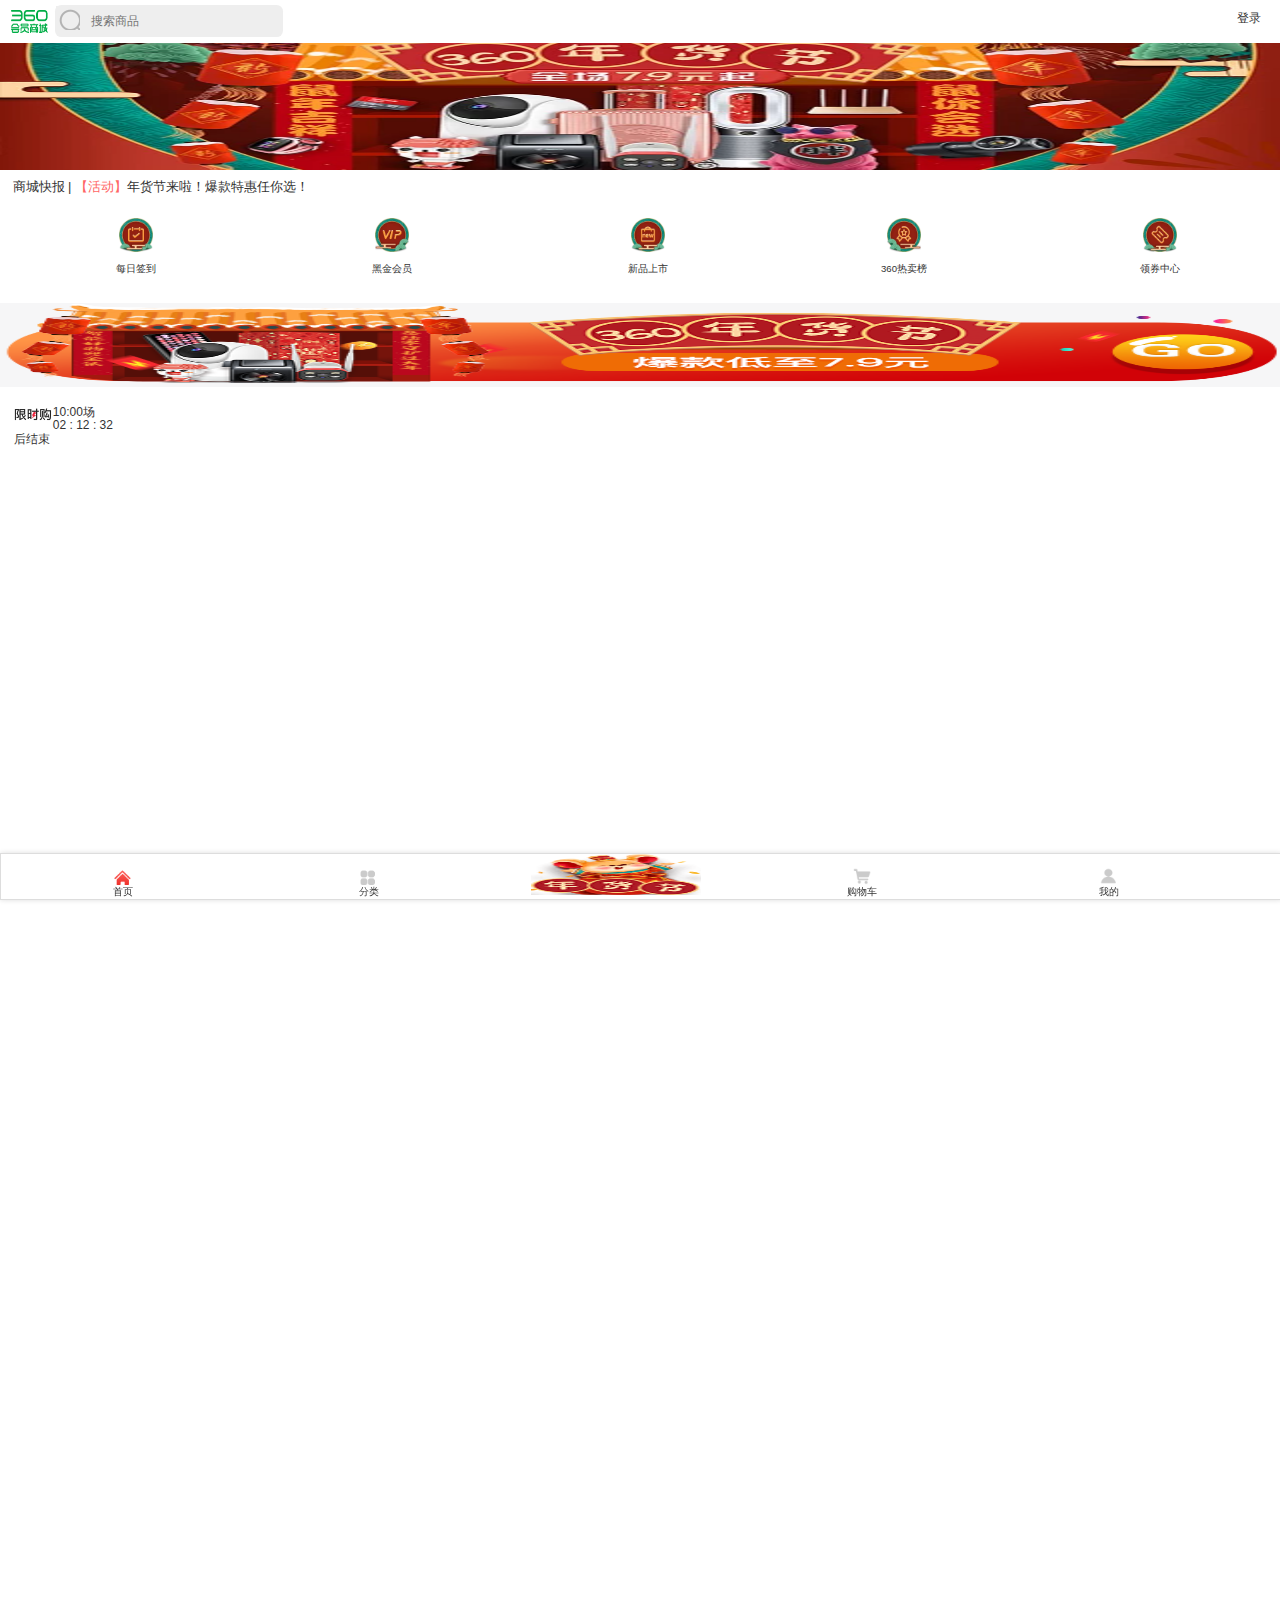
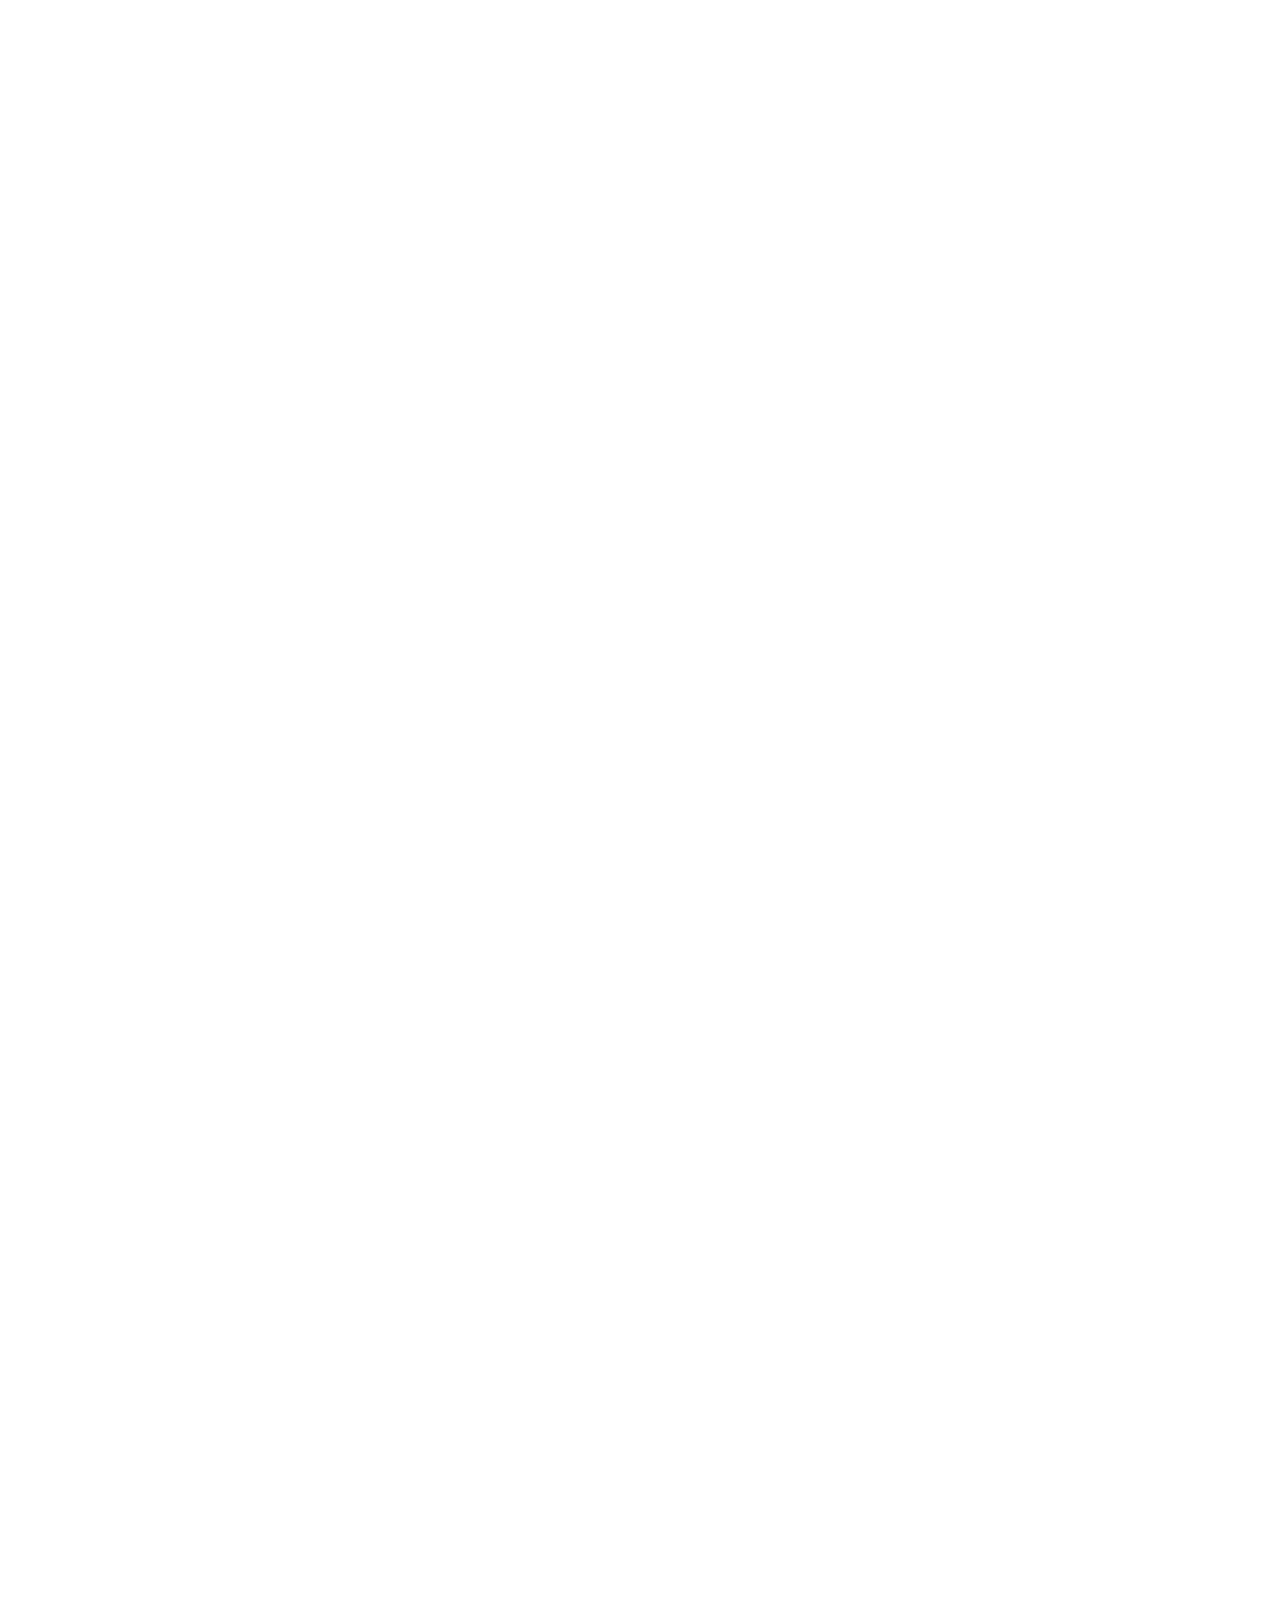
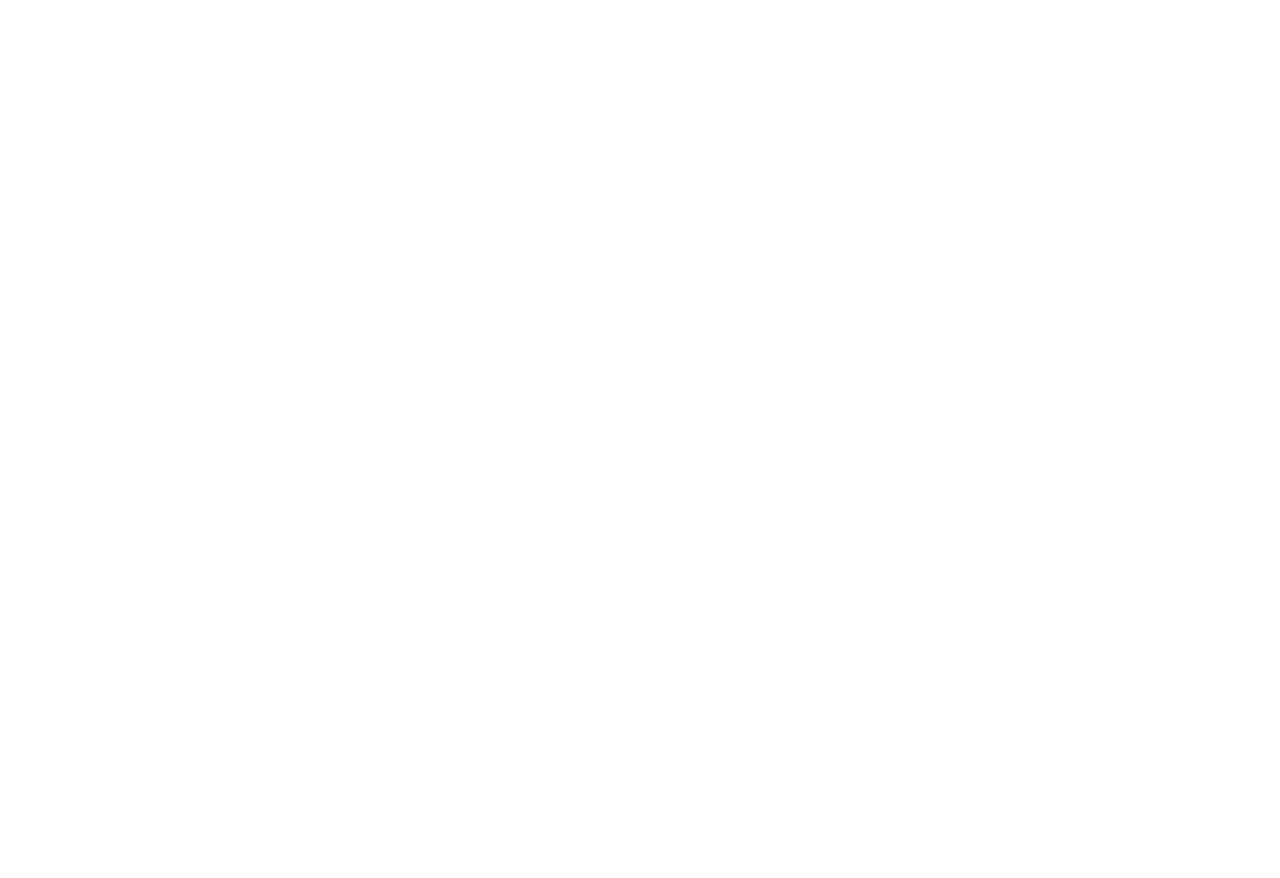
==== member.html @ 8b1aa1b3 "提交" ====
<!DOCTYPE html>
<html lang="en">

<head>
    <meta charset="UTF-8">
    <meta name="viewport" content="width=device-width, initial-scale=1.0">
    <meta http-equiv="X-UA-Compatible" content="ie=edge">
    <title>member</title>
    <link rel="stylesheet" href="./lib/reset.css">
    <link rel="stylesheet" href="./css/common.css">
    <link rel="stylesheet" href="./css/member.css">
</head>

<body>
    <!-- 顶部 -->
    <div class="coping clearfix">
        <div class="logo">
            <img src="./upload/member-logo.png" alt="">
        </div>
        <div class="search">
            <i class="plan"></i>
            <input type="text" placeholder=" 搜索商品 ">
        </div>
        <div class="entry">
            <a href="">登录</a>
        </div>
    </div>
    <!-- 内容 -->
    <div class="content">
    <!-- 轮播图 -->
    <div class="potation">
        <a href="">
            <img src="./image/potation01.webp" alt="">
        </a>
    </div>
    <!-- 商城快报 -->
    <div class="bulletin">
        <span>商城快报</span>
        <i>|</i>
        <h3>【活动】</h3>
        <span>年货节来啦！爆款特惠任你选！</span>
    </div>
    <!-- 分类 -->
    <div class="classify clearfix">
        <ul class="locus">
            <li class="locus-box">
                <a href="">
                    <img src="./image/locus01.webp" alt="">
                    <p class="na">每日签到</p>
                </a>
            </li>
            <li class="locus-box">
                <a href="">
                    <img src="./image/locus02.webp" alt="">
                    <p class="na">黑金会员</p>
                </a>
            </li>
            <li class="locus-box">
                <a href="">
                    <img src="./image/locus03.webp" alt="">
                    <p class="na">新品上市</p>
                </a>
            </li>
            <li class="locus-box">
                <a href="">
                    <img src="./image/locus04.webp" alt="">
                    <p class="na">360热卖榜</p>
                </a>
            </li>
            <li class="locus-box">
                <a href="">
                    <img src="./image/locus05.webp" alt="">
                    <p class="na">领券中心</p>
                </a>
            </li>
        </ul>
    </div>

    <!-- 广告 -->
    <div class="advert">
        <a href="">
            <img src="./image/advert01.png" alt="">
        </a>
    </div>    
    <!-- 抢购 -->
    <div class="buying">
        <!-- 倒计时 -->
        <div class="down clearfix">
            <i class="interim"></i>
            <span  class="gao"></span>
            <span>10:00场</span>
            <div class="time">
                <span class="days">02</span>
                <span>:</span>
                <span class="days">12</span>
                <span>:</span>
                <span class="days">32</span>
            </div>
            <span>后结束</span>
        </div>


    </div>

























</div>
    <!-- 底部 -->
    <ul class="bottom clearfix">
        <li class="bottom-box">
            <a href="" class="bottom-box-i">
                <i class="icon wz-i"></i>
                <p class="definition">首页</p>
            </a>
        </li>
        <li class="bottom-box">
            <a href="" class="bottom-box-i">
                <i class="icon wz-ii"></i>
                <p class="definition">分类</p>
            </a>
        </li>
        <li class="bottom-ba">
            <a href="">
                <img src="./image/baby.gif" alt="">
            </a>
        </li>
        <li class="bottom-box">
            <a href="" class="bottom-box-i">
                <i class="icon wz-iii"></i>
                <p class="definition">购物车</p>
            </a>
        </li>
        <li class="bottom-box">
            <a href="" class="bottom-box-i">
                <i class="icon wz-iv"></i>
                <p class="definition">我的</p>
            </a>
        </li>
    </ul>
</body>

</html>
---- css/common.css ----
/* 版心 */
.container {
    position: relative;
    width: 1240px;
    margin: 0 auto;
}

/* 清除浮动 */
.clearfix:before,
.clearfix:after {
    content: "";
    display: table;
}

.clearfix:after {
    clear: both;
}

.clearfix {
    *zoom: 1;
}

.container {
    position: relative;
    width: 1226px;
    margin: 0 auto;
}

@font-face {
    font-family: iconfont;
    src: url([data-uri]) format("woff");
    font-weight: 400
}

[class*=iconfont] {
    font-family: iconfont !important;
    font-style: normal;
    -webkit-font-smoothing: antialiased;
    -webkit-text-stroke-width: .2px;
    -moz-osx-font-smoothing: grayscale
}

.iconfont-arrow-left:before {
    content: "\E626"
}

.iconfont-arrow-right:before {
    content: "\E621"
}

.iconfont-arrow-up:before {
    content: "\E611"
}

.iconfont-arrow-down:before {
    content: "\E61A"
}

.iconfont-arrow-left-big:before {
    content: "\E628"
}

.iconfont-arrow-right-big:before {
    content: "\E623"
}

.iconfont-arrow-up-big:before {
    content: "\E612"
}

.iconfont-arrow-down-big:before {
    content: "\E61B"
}

.iconfont-arrow-up-tail:before {
    content: "\E62F"
}

.iconfont-arrow-down-tail:before {
    content: "\E633"
}

.iconfont-arrow-down-mini:before {
    content: "\E61C"
}

.iconfont-arrow-down-small:before {
    content: "\E62B"
}

.iconfont-arrow-left-thin:before {
    content: "\E629"
}

.iconfont-arrow-right-thin:before {
    content: "\E624"
}

.iconfont-arrow-left-big-thin:before {
    content: "\E627"
}

.iconfont-arrow-right-big-thin:before {
    content: "\E622"
}

.iconfont-like:before {
    content: "\E60F"
}

.iconfont-like2:before {
    content: "\E607D"
}

.iconfont-like3:before {
    content: "\E90A"
}

.iconfont-like3-outline:before {
    content: "\E909"
}

.iconfont-dislike:before {
    content: "\E603"
}

.iconfont-dqm-left:before {
    content: "\E625"
}

.iconfont-dqm-right:before {
    content: "\E620"
}

.iconfont-check:before {
    content: "\221A"
}

.iconfont-close:before {
    content: "\E602"
}

.iconfont-close-small:before {
    content: "\D7"
}

.iconfont-circle-check:before {
    content: "\E618"
}

.iconfont-circle-close:before {
    content: "\E605"
}

.iconfont-plus:before {
    content: "\E609"
}

.iconfont-minus:before {
    content: "\E60B"
}

.iconfont-heart:before {
    content: "\E62E"
}

.iconfont-heart-outline:before {
    content: "\E62D"
}

.iconfont-heart-small:before {
    content: "\E631"
}

.iconfont-heart-outline-small:before {
    content: "\E614"
}

.iconfont-face:before {
    content: "\E61F"
}

.iconfont-face-smile:before {
    content: "\E60E"
}

.iconfont-face-sad:before {
    content: "\E613"
}

.iconfont-face-laugh:before {
    content: "\E619"
}

.iconfont-cart:before {
    content: "\E60C"
}

.iconfont-cart-plus:before {
    content: "\E60A"
}

.iconfont-cart-full:before {
    content: "\E60D"
}

.iconfont-menu:before {
    content: "\E62C"
}

.iconfont-message:before {
    content: "\E610"
}

.iconfont-message2:before {
    content: "\E600"
}

.iconfont-forward:before {
    content: "\E607"
}

.iconfont-forward2:before {
    content: "\E639"
}

.iconfont-question:before {
    content: "\E617"
}

.iconfont-wechat:before {
    content: "\E608"
}

.iconfont-weibo:before {
    content: "\E630"
}

.iconfont-qzone:before {
    content: "\E632"
}

.iconfont-play:before {
    content: "\E601"
}

.iconfont-disbled:before {
    content: "\E61E"
}

.iconfont-simcard:before {
    content: "\E641"
}

.iconfont-simcard2:before {
    content: "\E906"
}

.iconfont-telecom:before {
    content: "\E640"
}

.iconfont-tool:before {
    content: "\E634"
}

.iconfont-circle-7:before {
    content: "\E635"
}

.iconfont-circle-15:before {
    content: "\E636"
}

.iconfont-location:before {
    content: "\E637"
}

.iconfont-location2:before {
    content: "\E90B"
}

.iconfont-gift:before {
    content: "\E638"
}

.iconfont-gift2:before {
    content: "\E63E"
}

.iconfont-gift3:before {
    content: "\E905"
}

.iconfont-search:before {
    content: "\E616"
}

.iconfont-search2:before {
    content: "\E63A"
}

.iconfont-sync:before {
    content: "\E62A"
}

.iconfont-sync2:before {
    content: "\E63B"
}

.iconfont-card:before {
    content: "\E63C"
}

.iconfont-card-outline:before {
    content: "\E907"
}

.iconfont-alarm:before {
    content: "\E63D"
}

.iconfont-fcode:before {
    content: "\E63F"
}

.iconfont-clock:before {
    content: "\E606"
}

.iconfont-star:before {
    content: "\E61D"
}

.iconfont-alert:before {
    content: "\E90C"
}

.iconfont-circle-arrow-right:before {
    content: "\E615"
}

.iconfont-circle-phone:before {
    content: "\E904"
}

.iconfont-phone:before {
    content: "\E908"
}

.iconfont-month:before {
    content: "\E901"
}

.iconfont-1yuan:before {
    content: "\E903"
}
---- css/member.css ----
@media screen and (width : 320px) {
     html {
         font-size: calc(320px / 20);
     }
 }

 @media screen and (width : 360px) {
     html {
         font-size: calc(360px / 20);
     }
 }

 @media screen and (width : 375px) {
     html {
         font-size: calc(375px / 20);
     }
 }

 @media screen and (width : 411px) {
     html {
         font-size: calc(411px / 20);
     }
 }

 @media screen and (width : 768px) {
     html {
         font-size: calc(768px / 20);
     }
 }

 @media screen and (width : 931px) {
     html {
         font-size: calc(931px / 20);
     }
 }

 @media screen and (width: 818px) {
     html {
         font-size: calc(818px / 20);
     }
 }

 @media screen and (width: 1024px) {
     html {
         font-size: calc(1024px / 20);
     }
 }

 body {
     width: 100%;
     /* height: 100%; */
     background-color: #fff;
 }

 a {
     color: #333;
 }

 /* 顶部 */
 .coping {
    position: fixed;
     top: 0;
     left: 0;
     width: 100%;
     height: calc(42rem / 20);
     padding: calc(6rem / 20);
     background-color: #fff;
     z-index: 10;
 }

 .coping .logo {
     float: left;
     width: calc(58rem / 20);
     height: calc(40rem / 20);
 }

 .coping .logo img {
     width: calc(58rem / 20);
     height: calc(40rem / 20);
 }

 .coping .search {
     float: left;
     width: calc(285rem / 20);
     height: calc(40rem / 20);
 }

 .coping .search input {
     width: 100%;
     height: calc(40rem / 20);
     font-size: calc(15rem / 20);
     margin: 0 calc(5rem / 20);
     color: #ccc;
     border: none;
     box-sizing: border-box;
     padding: calc(5rem / 20) calc(40rem / 20);
     background-color: #eee;
     border-radius: calc(8rem / 20);
 }

 .coping .search .plan {
     position: absolute;
     top: calc(8rem / 20);
     left: calc(70rem / 20);
     width: calc(30rem / 20);
     height: calc(30rem / 20);
     background: #eee url(../image/plan.png) no-repeat;
 }

 .coping .entry {
     float: right;
     height: calc(25rem / 20);
     margin-right: calc(30rem / 20);
     line-height: calc(34rem / 20);
 }

 .coping .entry a {
     color: #333;
 }
 /* 内容 */
.content{
width: 100%;
height: calc(5000rem / 20);
margin-top: calc(42rem / 20);
margin-bottom: calc(56rem / 20);
}
 
 /* 轮播图 */

 .potation {
     width: 100%;
     height: calc(170rem / 20);
 }

 .potation img {
     width: 100%;
     height: 100%;
 }

 /* 商城快报  */
 .bulletin {
     height: calc(20rem / 20);
     font-size: calc(12rem / 20);
     color: #333;
     font-size: calc(16rem / 20);
     padding: calc(13rem / 20) 0 calc(13rem / 20) calc(16rem / 20);
 }

 .bulletin span {
     float: left;
 }

 .bulletin i {
     float: left;
     padding: 0 calc(4rem / 20);
 }

 .bulletin h3 {
     float: left;
     font-weight: 400;
     color: #f66;
 }

 /* 分类 */
 .classify {
     width: 100%;
     height: calc(96rem / 20);
     padding: calc(10rem/20);
 }

 .classify .locus-box {
     float: left;
     width: 20%;
     padding: calc(5rem / 20) 0;
     text-align: center;
 }

 .classify .locus-box img {
     width: calc(42rem/20);
     height: calc(42rem/20);
     margin: 0 auto;
 }

 .classify .locus-box p {
     font-size: calc(12rem/20);
     padding-top: calc(10rem/20);
 }

/* 广告 */
.advert{
    width: 100%;
    height: calc(100rem/20);
    margin: calc(5rem/ 20) 0;
    background-color: #f6f6f7;
    padding-bottom: calc(5rem/ 20);
}

.advert img{
    width: 100%;
    height: 100%;
}

/* 抢购 */
.buying{
    width: 100%;
}

/* 倒计时 */
.down{
    width: 100%;
    height: calc(25rem/ 20);
    padding: calc(18rem/ 20);
}

.down .interim{
    float: left;
    width: calc(48rem/ 20);
    height:calc(22rem/ 20) ;
    background-image: url(../image/interim.png);
    background-size: 100% 100%;
}

.down .gao{
    width: calc(1rem/ 20);
    height: calc(15rem/ 20);
    color: #f05353;
    vertical-align: middle;
}












 /* 底部 */
 .bottom {
     position: fixed;
     bottom: 0;
     left: 0;
     width: 100%;
     height: calc(56rem / 20);
     border: 1px solid #ddd;
     box-shadow: 0 0 5px 0 #ddd;
     background-color: #fff;
     z-index: 10;
 }

 .bottom li {
     display: inline-block;
     width: 19%;
     height: 100%;
     text-align: center;
 }


 .bottom li .bottom-box-i {
     display: block;
     width: 100%;
     height: 100%;
     padding-top: calc(8rem /20);
 }

 .bottom li .icon {
     display: block;
     width: calc(27rem / 20);
     height: calc(27rem / 20);
     margin: 0 auto;
     background-image: url(../image/icon.png);
     background-size: calc(97rem / 20) calc(96rem / 20);
 }

 .bottom li .wz-i {
     background-position: calc(-3rem / 20) calc(0rem / 20);
 }

 .bottom li .wz-ii {
     background-position: calc(-360rem / 20) calc(64rem / 20);
 }

 .bottom li .wz-iii {
     background-position: calc(-132rem / 20) calc(-34rem / 20);
 }

 .bottom li .wz-iv {
     background-position: calc(-133rem / 20) calc(30rem / 20);
 }

 .bottom li .bottom-box-i .definition {
     display: block;
     font-size: calc(12rem / 20);
     text-align: center;
 }

 .bottom-ba {
     width: 100%;
     height: 100%;
 }

 .bottom-ba a {
     margin: 0 calc(10rem / 20);
     box-sizing: border-box;
 }

 .bottom-ba img {
     width: 70%;
     height: 90%;
     margin: 0 auto;
 }
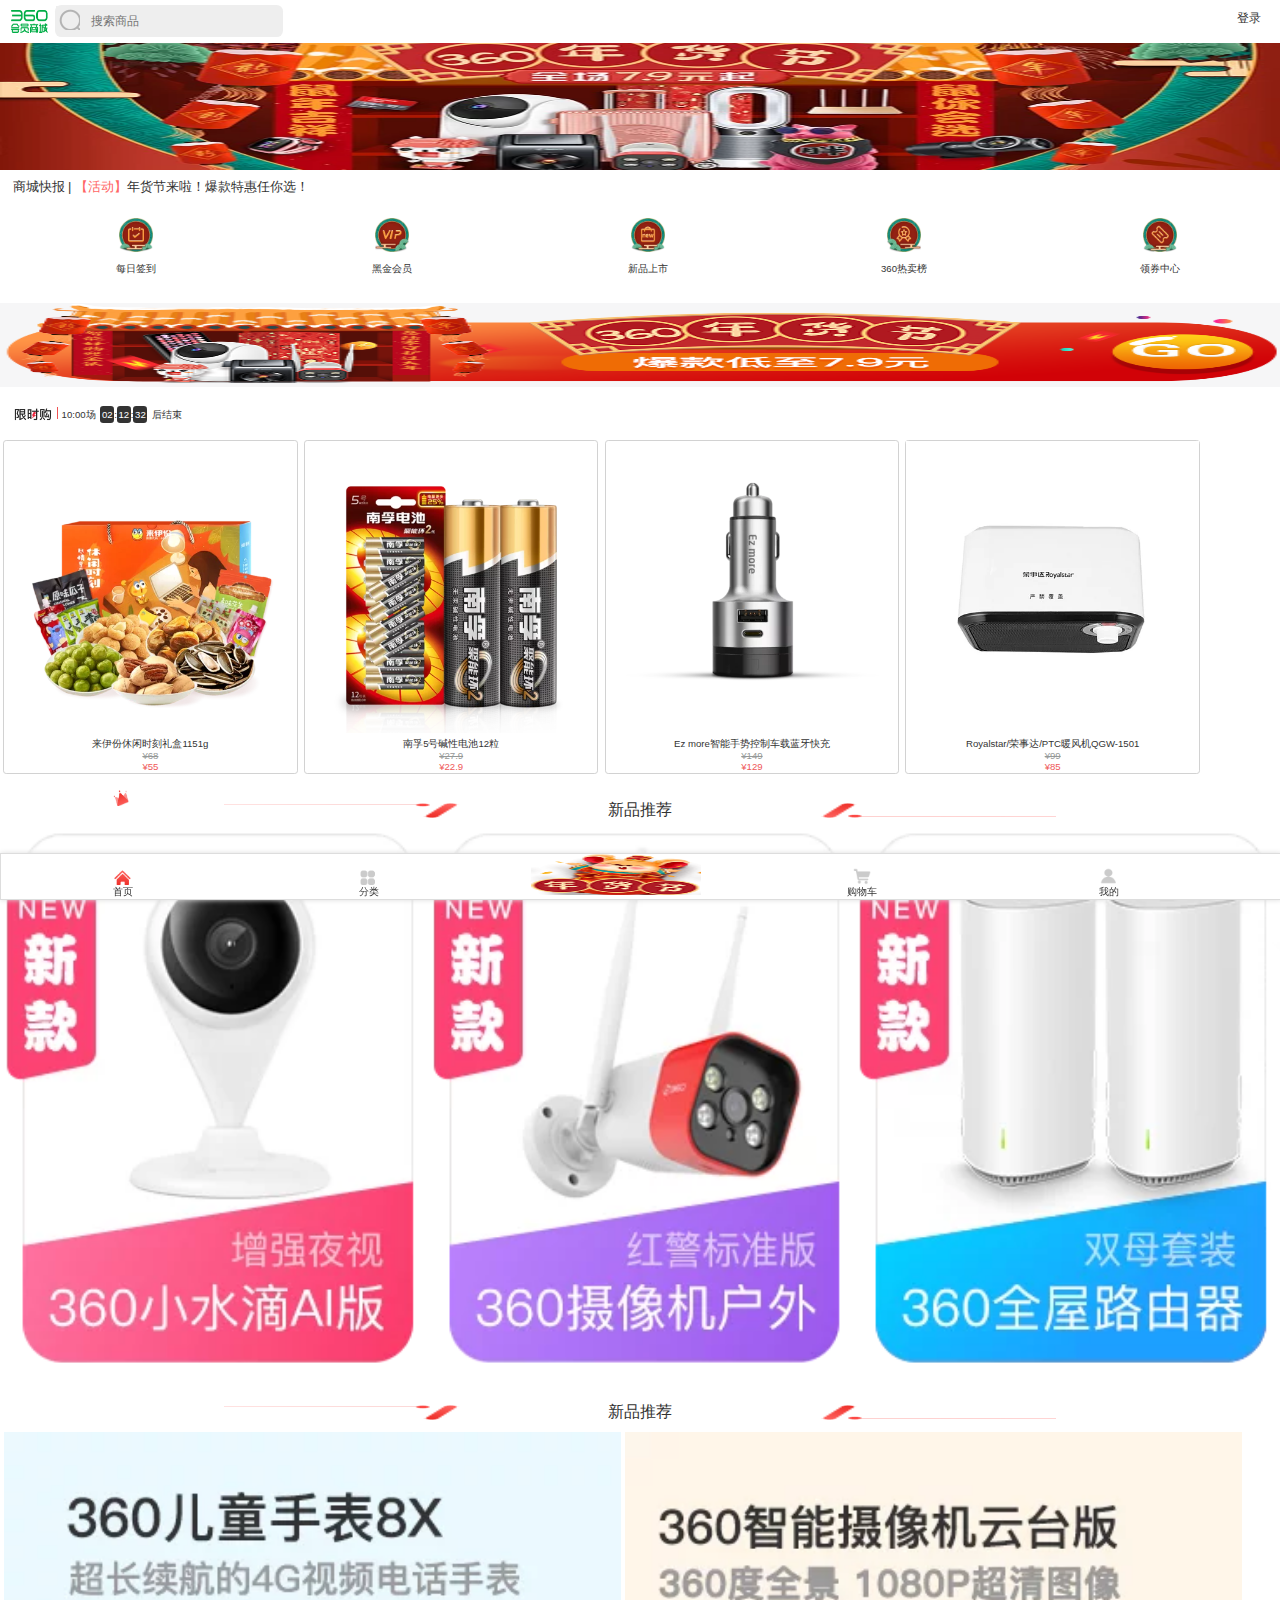
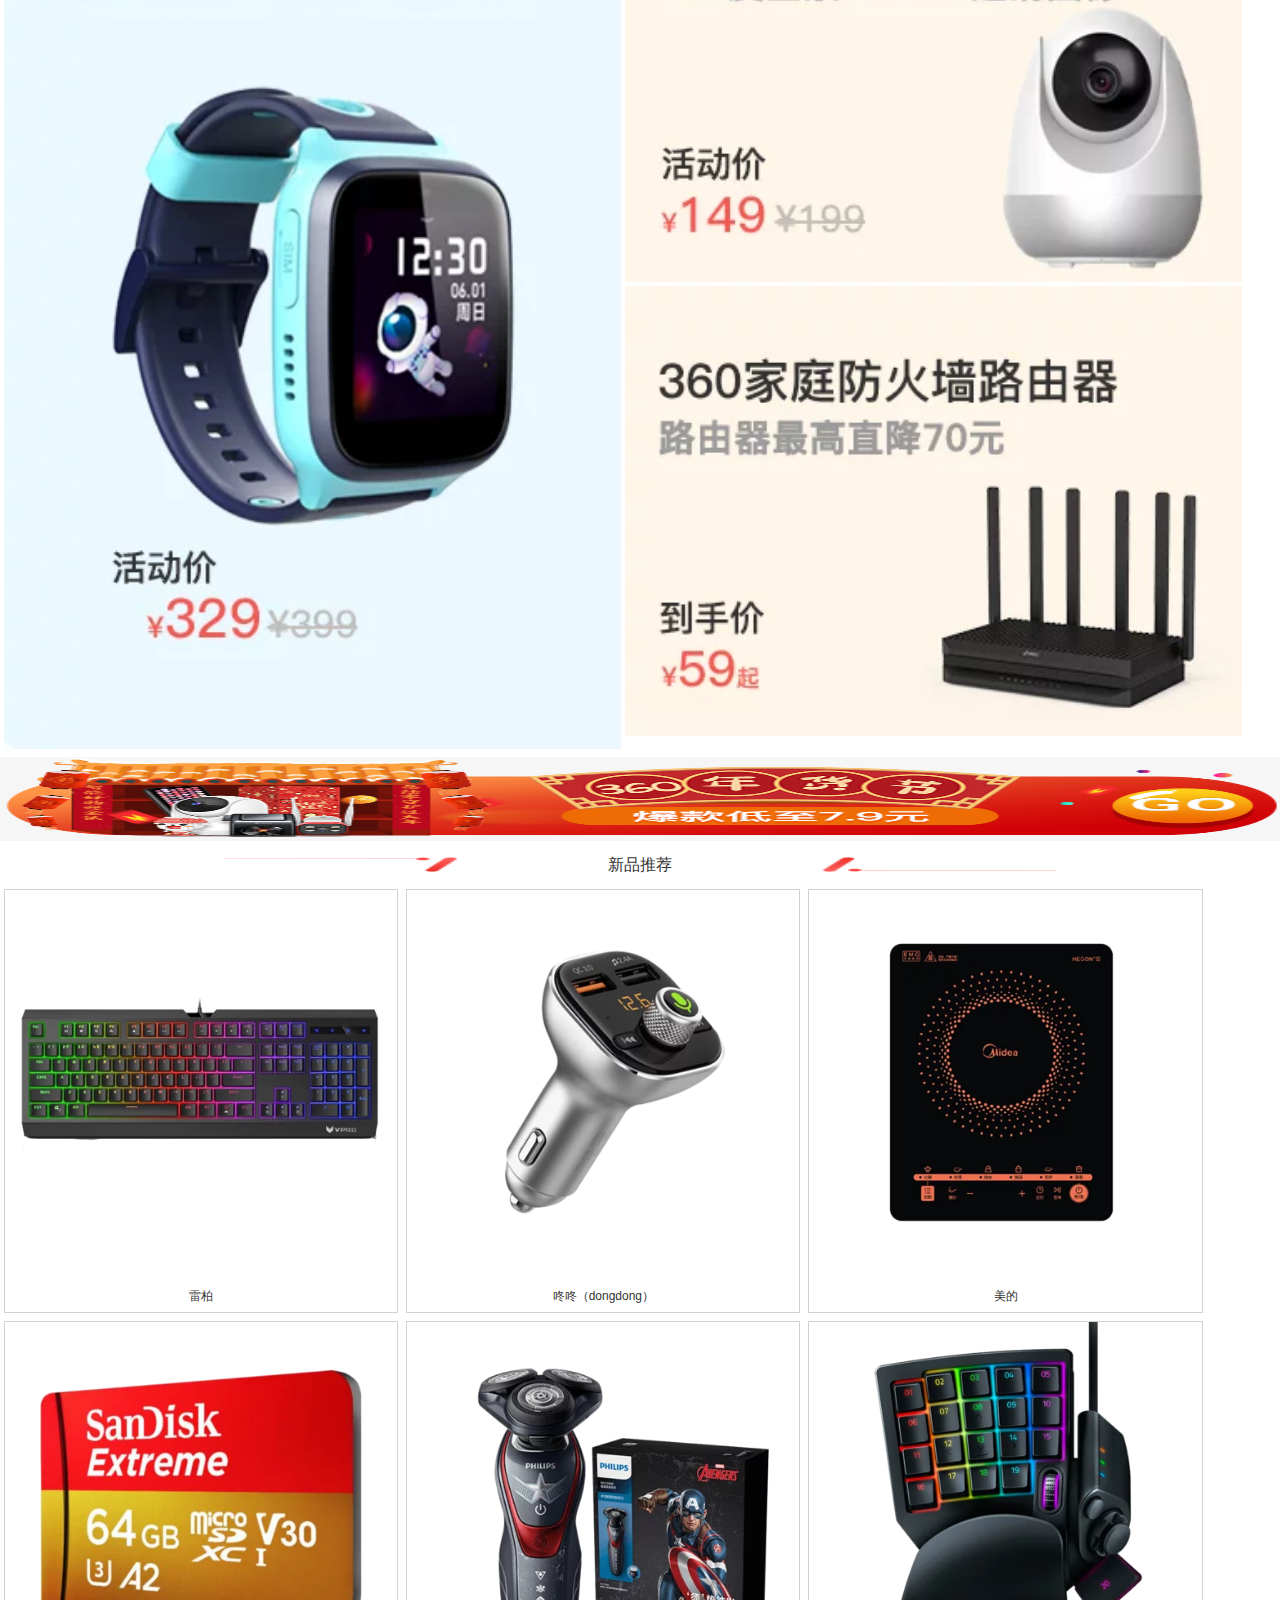
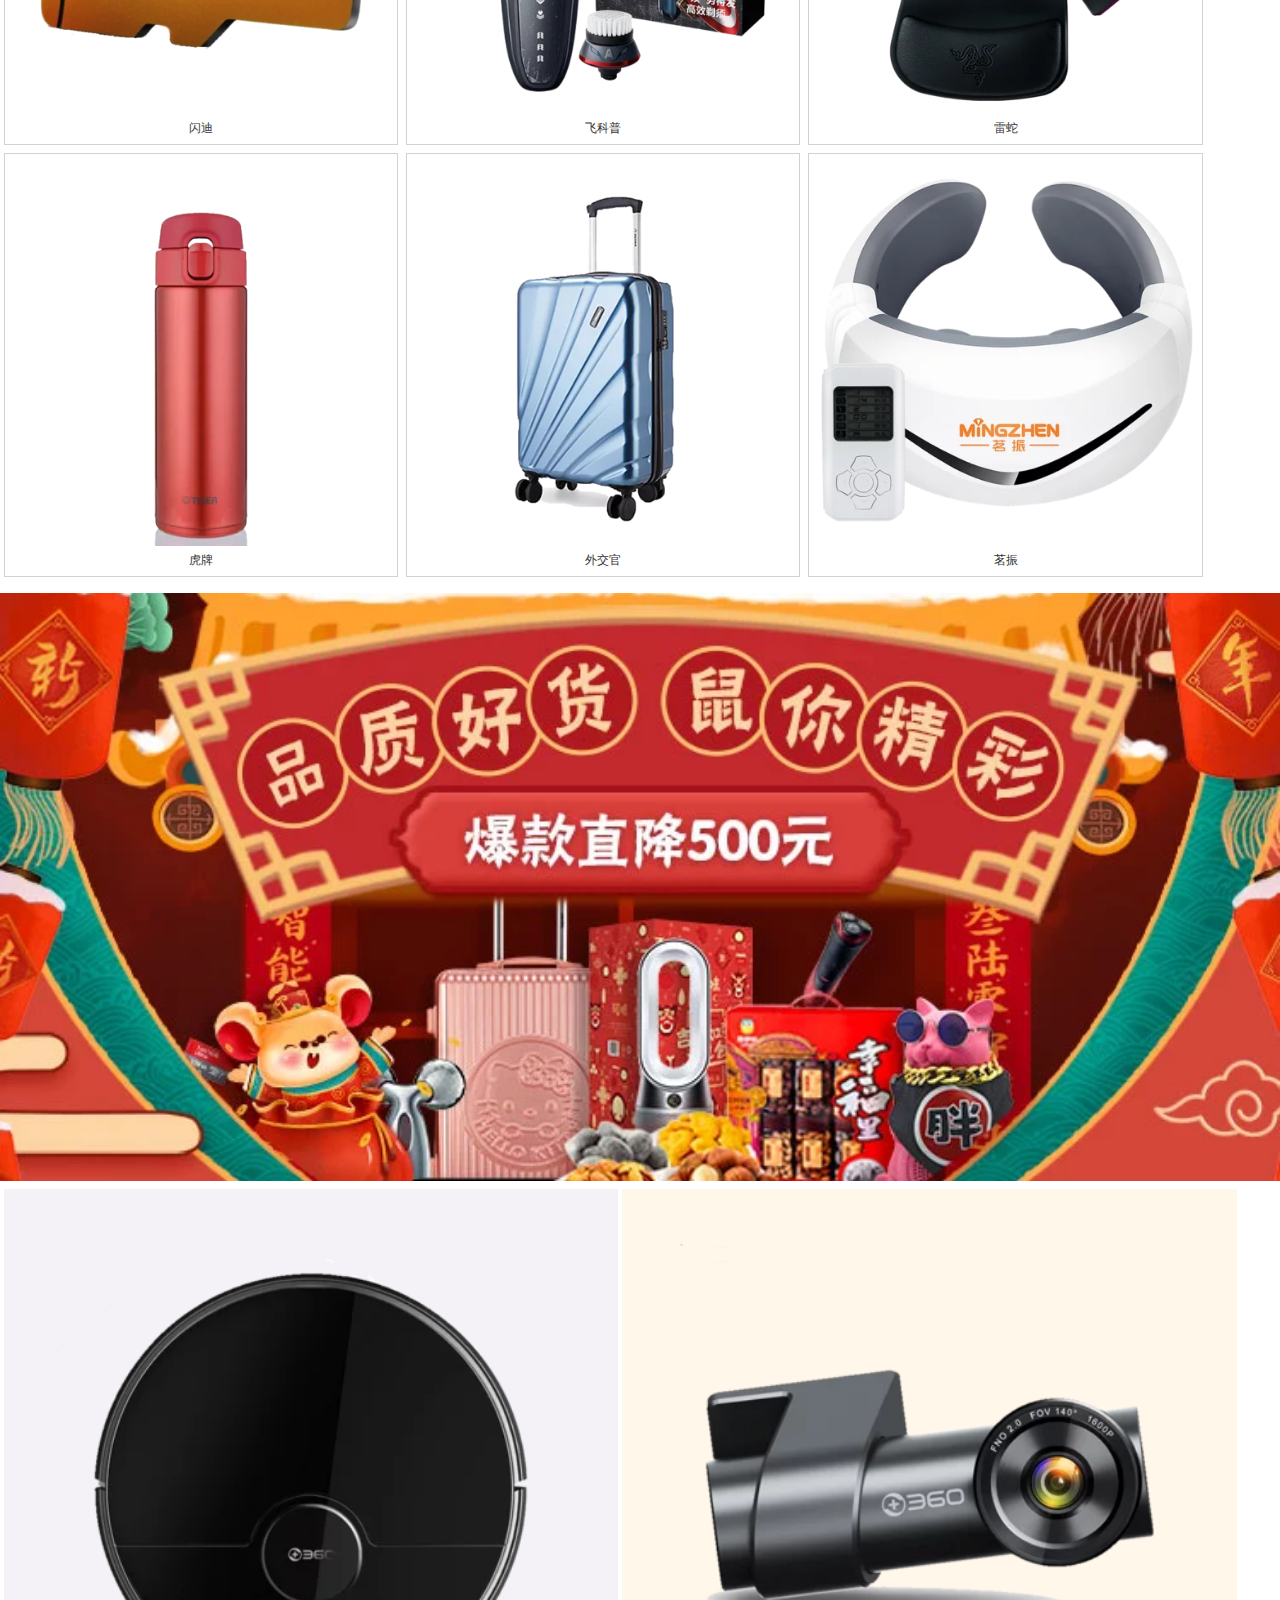
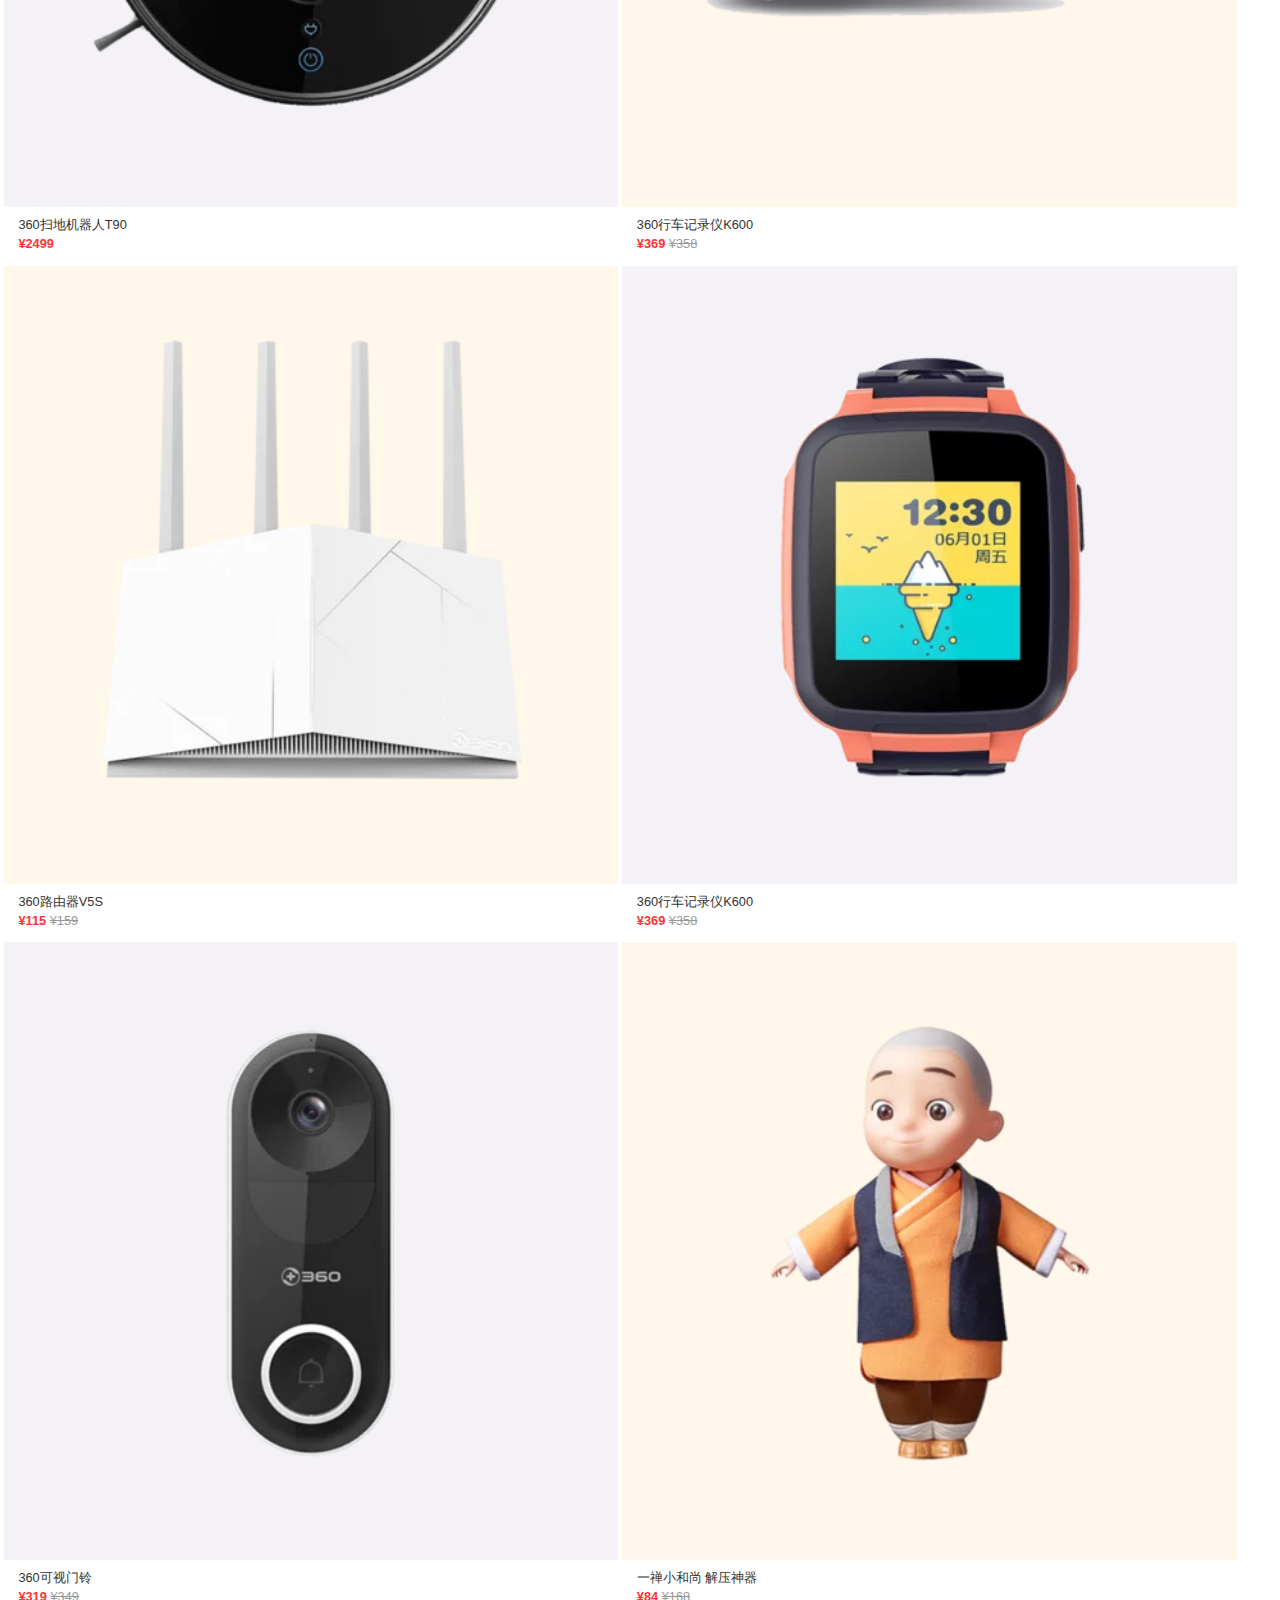
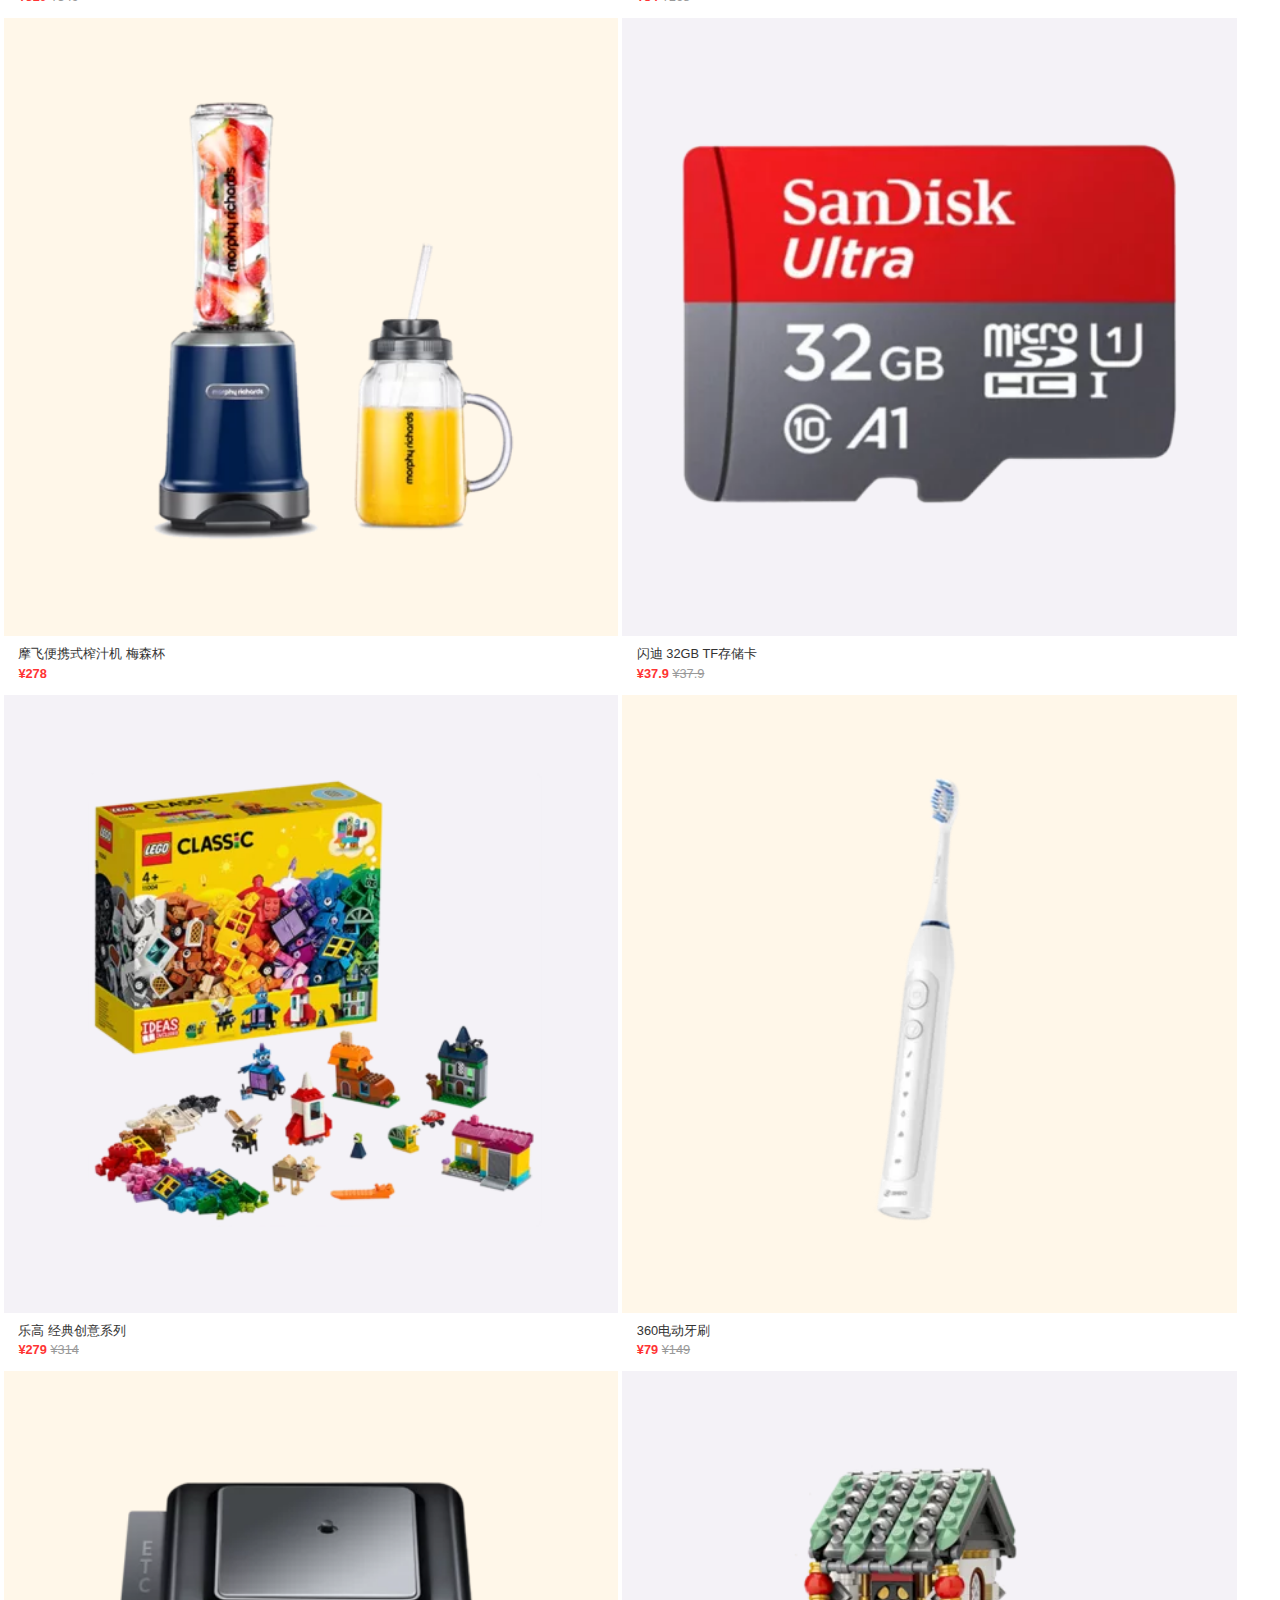
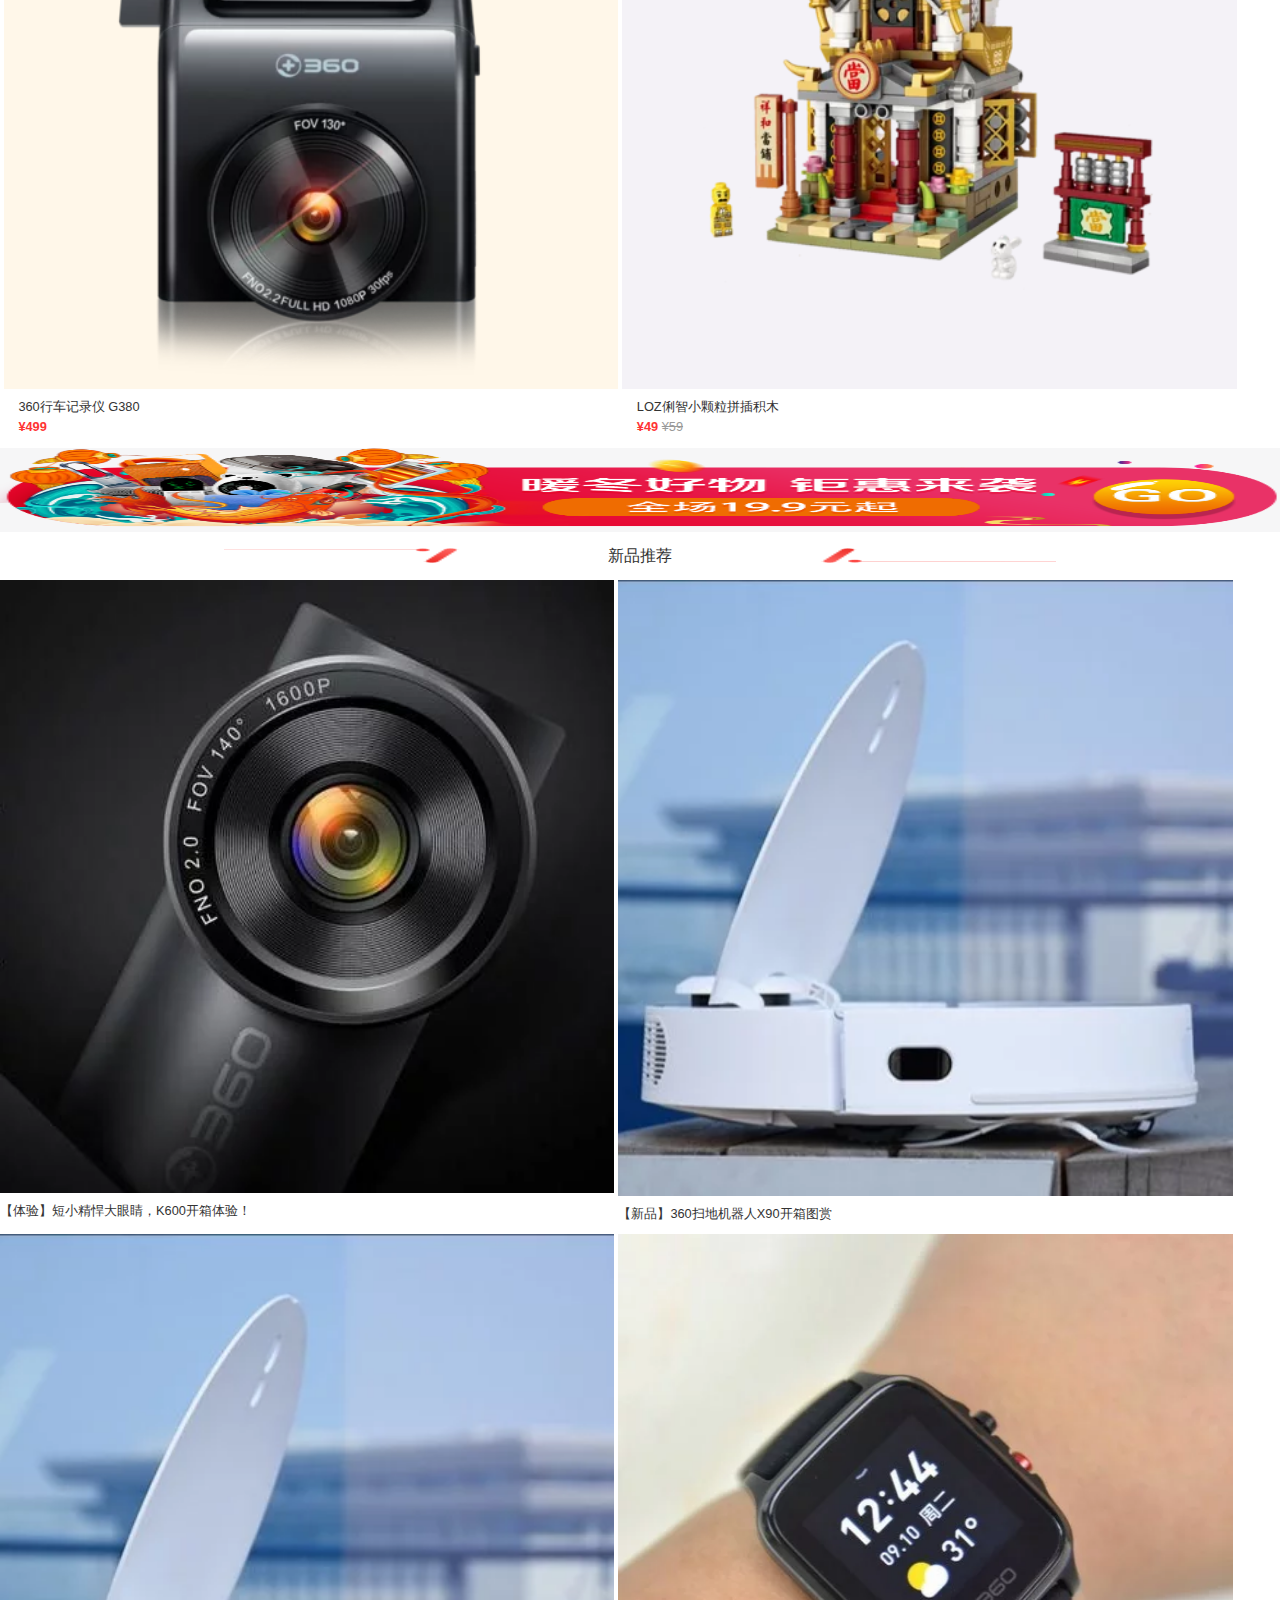
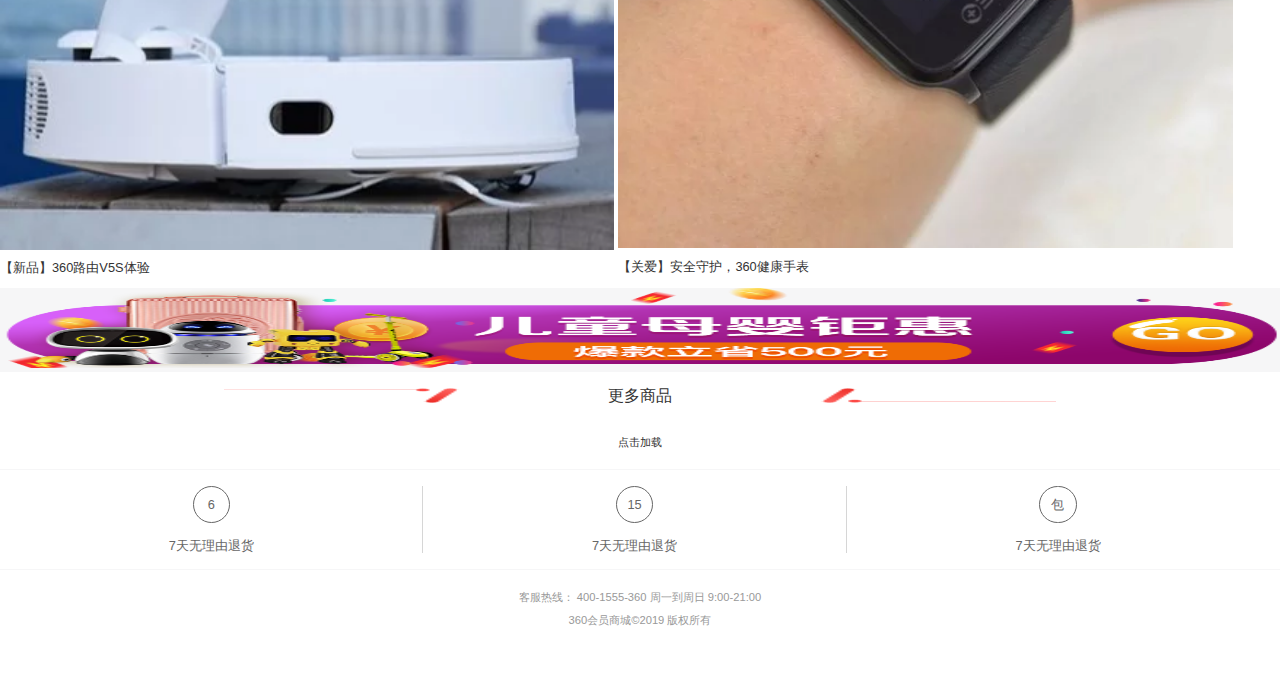
==== commit 14152c88: "提交" ====
--- a/member.html
+++ b/member.html
@@ -27,106 +27,427 @@
     </div>
     <!-- 内容 -->
     <div class="content">
-    <!-- 轮播图 -->
-    <div class="potation">
-        <a href="">
-            <img src="./image/potation01.webp" alt="">
-        </a>
+        <!-- 轮播图 -->
+        <div class="potation">
+            <a href="">
+                <img src="./image/potation01.webp" alt="">
+            </a>
+        </div>
+        <!-- 商城快报 -->
+        <div class="bulletin">
+            <span>商城快报</span>
+            <i>|</i>
+            <h3>【活动】</h3>
+            <span>年货节来啦！爆款特惠任你选！</span>
+        </div>
+        <!-- 分类 -->
+        <div class="classify clearfix">
+            <ul class="locus">
+                <li class="locus-box">
+                    <a href="">
+                        <img src="./image/locus01.webp" alt="">
+                        <p class="na">每日签到</p>
+                    </a>
+                </li>
+                <li class="locus-box">
+                    <a href="">
+                        <img src="./image/locus02.webp" alt="">
+                        <p class="na">黑金会员</p>
+                    </a>
+                </li>
+                <li class="locus-box">
+                    <a href="">
+                        <img src="./image/locus03.webp" alt="">
+                        <p class="na">新品上市</p>
+                    </a>
+                </li>
+                <li class="locus-box">
+                    <a href="">
+                        <img src="./image/locus04.webp" alt="">
+                        <p class="na">360热卖榜</p>
+                    </a>
+                </li>
+                <li class="locus-box">
+                    <a href="">
+                        <img src="./image/locus05.webp" alt="">
+                        <p class="na">领券中心</p>
+                    </a>
+                </li>
+            </ul>
+        </div>
+
+        <!-- 广告 -->
+        <div class="advert">
+            <a href="">
+                <img src="./image/advert01.png" alt="">
+            </a>
+        </div>
+        <!-- 抢购 -->
+        <div class="buying">
+            <!-- 倒计时 -->
+            <div class="down clearfix">
+                <i class="interim"></i>
+                <span class="gao"></span>
+                <span>10:00场</span>
+                <div class="time">
+                    <span class="days">02</span>
+                    <span>:</span>
+                    <span class="days">12</span>
+                    <span>:</span>
+                    <span class="days">32</span>
+                </div>
+                <span>后结束</span>
+            </div>
+            <!-- 抢购商品 -->
+            <div class="buy-goods">
+                <ul class="buy-goods-box">
+                    <li>
+                        <a href=""><img src="./image/member-buy-goods01.webp" alt=""></a>
+                        <div class="tariff">
+                            <p class="introduce">来伊份休闲时刻礼盒1151g</p>
+                            <p class=" prime">¥68</p>
+                            <p class="present">¥55</p>
+                        </div>
+                    </li>
+                    <li>
+                        <a href=""><img src="./image/member-buy-goods02.webp" alt=""></a>
+                        <div class="tariff">
+                            <p class="introduce">南孚5号碱性电池12粒</p>
+                            <p class=" prime">¥27.9</p>
+                            <p class="present">¥22.9</p>
+                        </div>
+                    </li>
+                    <li>
+                        <a href=""><img src="./image/member-buy-goods03.webp" alt=""></a>
+                        <div class="tariff">
+                            <p class="introduce">Ez more智能手势控制车载蓝牙快充</p>
+                            <p class=" prime">¥149</p>
+                            <p class="present">¥129</p>
+                        </div>
+                    </li>
+                    <li>
+                        <a href=""><img src="./image/member-buy-goods04.webp" alt=""></a>
+                        <div class="tariff">
+                            <p class="introduce">Royalstar/荣事达/PTC暖风机QGW-1501</p>
+                            <p class=" prime">¥99</p>
+                            <p class="present">¥85</p>
+                        </div>
+                    </li>
+                </ul>
+            </div>
+        </div>
+        <!-- 新品推荐 -->
+        <div class="groom">
+            <!-- 名称 -->
+            <div class="apellation">
+                <h3 class="tets">新品推荐</h3>
+            </div>
+            <!-- 商品 -->
+            <div class="produce">
+                <div class="produce-box">
+                    <img src="./image/member-produce01.webp" alt="">
+                </div>
+                <div class="produce-box">
+                    <img src="./image/member-produce02.webp" alt="">
+                </div>
+                <div class="produce-box">
+                    <img src="./image/member-produce03.webp" alt="">
+                </div>
+            </div>
+        </div>
+        <!-- 明星单品 -->
+        <div class="star">
+            <!-- 名称 -->
+            <div class="apellation">
+                <h3 class="tet">新品推荐</h3>
+            </div>
+            <!-- 商品 -->
+            <div class="ware">
+                <div class="watch">
+                    <a href=""><img src="./image/member-ware01.webp" alt=""></a>
+                </div>
+                <div class="homeware">
+                    <a href="" class="ti1"><img src="./image/member-ware02.webp" alt=""></a>
+                    <a href="" class="ti1"><img src="./image/member-ware03.webp" alt=""></a>
+                </div>
+            </div>
+        </div>
+        <!-- 广告 -->
+        <div class="advert">
+            <a href="">
+                <img src="./image/advert01.png" alt="">
+            </a>
+        </div>
+        <!-- 品牌推荐 -->
+        <div class="brand">
+            <!-- 名称 -->
+            <div class="apellation">
+                <h3 class="tet">新品推荐</h3>
+            </div>
+            <!-- 商品 -->
+            <div class="staple">
+                <ul class="staple-box">
+                    <li class="chart">
+                        <img src="./image/member-staple01.webp" alt="">
+                        <p class="tis">雷柏</p>
+                    </li>
+                    <li class="chart">
+                        <img src="./image/member-staple02.webp" alt="">
+                        <p class="tis">咚咚（dongdong）</p>
+                    </li>
+                    <li class="chart">
+                        <img src="./image/member-staple03.webp" alt="">
+                        <p class="tis">美的</p>
+                    </li>
+                    <li class="chart">
+                        <img src="./image/member-staple04.webp" alt="">
+                        <p class="tis">闪迪</p>
+                    </li>
+                    <li class="chart">
+                        <img src="./image/member-staple05.webp" alt="">
+                        <p class="tis">飞科普</p>
+                    </li>
+                    <li class="chart">
+                        <img src="./image/member-staple06.webp" alt="">
+                        <p class="tis">雷蛇</p>
+                    </li>
+                    <li class="chart">
+                        <img src="./image/member-staple07.webp" alt="">
+                        <p class="tis">虎牌</p>
+                    </li>
+                    <li class="chart">
+                        <img src="./image/member-staple08.webp" alt="">
+                        <p class="tis">外交官</p>
+                    </li>
+                    <li class="chart">
+                        <img src="./image/member-staple09.webp" alt="">
+                        <p class="tis">茗振</p>
+                    </li>
+                </ul>
+            </div>
+        </div>
+        <!-- 产品目录 -->
+        <div class="catalog">
+            <!-- 爆款 -->
+            <div class="popular">
+                <img src="./image/member-popular01.webp" alt="">
+            </div>
+            <!-- 产品 -->
+            <div class="merchandise">
+                <ul class="merchandise-box">
+                    <li>
+                        <div class="view  yst">
+                            <img src="./image/member-view01.webp" alt="">
+                        </div>
+                        <div class="value">
+                            <p class="">360扫地机器人T90</p>
+                            <span class="ruling">¥2499</span>
+                            <span class=" price"></span>
+                        </div>
+                    </li>
+                    <li>
+                        <div class="view yss">
+                            <img src="./image/member-view02.webp" alt="">
+                        </div>
+                        <div class="value">
+                            <p>360行车记录仪K600</p>
+                            <span class="ruling">¥369</span>
+                            <span class=" price">¥358</span>
+                        </div>
+                    </li>
+                </ul>
+                <ul class="merchandise-box">
+                    <li>
+                        <div class="view  yss">
+                            <img src="./image/member-view03.webp" alt="">
+                        </div>
+                        <div class="value">
+                            <p class="">360路由器V5S</p>
+                            <span class="ruling">¥115</span>
+                            <span class=" price">¥159</span>
+                        </div>
+                    </li>
+                    <li>
+                        <div class="view yst">
+                            <img src="./image/member-view04.webp" alt="">
+                        </div>
+                        <div class="value">
+                            <p>360行车记录仪K600</p>
+                            <span class="ruling">¥369</span>
+                            <span class=" price">¥358</span>
+                        </div>
+                    </li>
+                </ul>
+                <ul class="merchandise-box">
+                    <li>
+                        <div class="view  yst">
+                            <img src="./image/member-view05.webp" alt="">
+                        </div>
+                        <div class="value">
+                            <p class="">360可视门铃</p>
+                            <span class="ruling">¥319</span>
+                            <span class=" price">¥349</span>
+                        </div>
+                    </li>
+                    <li>
+                        <div class="view yss">
+                            <img src="./image/member-view06.webp" alt="">
+                        </div>
+                        <div class="value">
+                            <p>一禅小和尚 解压神器</p>
+                            <span class="ruling">¥84</span>
+                            <span class=" price">¥168</span>
+                        </div>
+                    </li>
+                </ul>
+                <ul class="merchandise-box">
+                    <li>
+                        <div class="view  yss">
+                            <img src="./image/member-view07.webp" alt="">
+                        </div>
+                        <div class="value">
+                            <p class="">摩飞便携式榨汁机 梅森杯</p>
+                            <span class="ruling">¥278</span>
+                        </div>
+                    </li>
+                    <li>
+                        <div class="view yst">
+                            <img src="./image/member-view08.webp" alt="">
+                        </div>
+                        <div class="value">
+                            <p>闪迪 32GB TF存储卡</p>
+                            <span class="ruling">¥37.9</span>
+                            <span class=" price">¥37.9</span>
+                        </div>
+                    </li>
+                </ul>
+                <ul class="merchandise-box">
+                    <li>
+                        <div class="view  yst">
+                            <img src="./image/member-view09.webp" alt="">
+                        </div>
+                        <div class="value">
+                            <p class="">乐高 经典创意系列</p>
+                            <span class="ruling">¥279</span>
+                            <span class=" price">¥314</span>
+                        </div>
+                    </li>
+                    <li>
+                        <div class="view yss">
+                            <img src="./image/member-view10.webp" alt="">
+                        </div>
+                        <div class="value">
+                            <p>360电动牙刷</p>
+                            <span class="ruling">¥79</span>
+                            <span class=" price">¥149</span>
+                        </div>
+                    </li>
+                </ul>
+                <ul class="merchandise-box">
+                    <li>
+                        <div class="view  yss">
+                            <img src="./image/member-view11.webp" alt="">
+                        </div>
+                        <div class="value">
+                            <p class="">360行车记录仪 G380</p>
+                            <span class="ruling">¥499</span>
+                        </div>
+                    </li>
+                    <li>
+                        <div class="view yst">
+                            <img src="./image/member-view12.webp" alt="">
+                        </div>
+                        <div class="value">
+                            <p> LOZ俐智小颗粒拼插积木</p>
+                            <span class="ruling">¥49</span>
+                            <span class=" price">¥59</span>
+                        </div>
+                    </li>
+                </ul>
+            </div>
+        </div>
+         <!-- 广告 -->
+         <div class="advert">
+            <a href="">
+                <img src="./image/advert02.png" alt="">
+            </a>
+        </div>
+        <!-- 社团评论 -->
+        <div class="criticism">
+            <!-- 名称 -->
+            <div class="apellation">
+                <h3 class="tet">新品推荐</h3>
+            </div>
+            <!-- 商品 -->
+            <ul class="merchandise-box">
+                <li>
+                    <div class="view">
+                        <img src="./image/member-criticism01.webp" alt="">
+                    </div>
+                   <p>【体验】短小精悍大眼睛，K600开箱体验！</p>
+                </li>
+                <li>
+                    <div class="view">
+                        <img src="./image/member-criticism02.webp" alt="">
+                    </div>
+                   <p>【新品】360扫地机器人X90开箱图赏</p>
+                </li>
+            </ul>
+            <ul class="merchandise-box">
+                <li>
+                    <div class="view">
+                        <img src="./image/member-criticism02.webp" alt="">
+                    </div>
+                   <p>【新品】360路由V5S体验</p>
+                </li>
+                <li>
+                    <div class="view">
+                        <img src="./image/member-criticism04.webp" alt="">
+                    </div>
+                   <p>【关爱】安全守护，360健康手表</p>
+                </li>
+            </ul>
+        </div>
+          <!-- 广告 -->
+          <div class="advert">
+            <a href="">
+                <img src="./image/advert03.png" alt="">
+            </a>
+        </div>
+        <!-- 更多商品 -->
+           <!-- 名称 -->
+           <div class="apellation">
+            <h3 class="tet">更多商品</h3>
+        </div>
+        <!-- 点击加载 -->
+        <div class="loading">
+            <p>点击加载</p>
+        </div>
+        <!-- 服务 -->
+        <div class="under">
+            <div class="logistics">
+                <div class="logistics-box">
+                    <i class="idiograph ">6</i>
+                    <h3>7天无理由退货</h3>
+                </div>
+                <div class="logistics-box">
+                    <i class="idiograph ">15</i>
+                    <h3>7天无理由退货</h3>
+                </div>
+                <div class="logistics-box">
+                    <i class="idiograph ">包</i>
+                    <h3>7天无理由退货</h3>
+                </div>
+            </div>
+            <div class="language">
+                <p>客服热线：
+                    <a href="">400-1555-360</a>
+                    周一到周日 9:00-21:00
+                </p>
+                <p>360会员商城©2019 版权所有</p>
+            </div>
+        </div>
     </div>
-    <!-- 商城快报 -->
-    <div class="bulletin">
-        <span>商城快报</span>
-        <i>|</i>
-        <h3>【活动】</h3>
-        <span>年货节来啦！爆款特惠任你选！</span>
-    </div>
-    <!-- 分类 -->
-    <div class="classify clearfix">
-        <ul class="locus">
-            <li class="locus-box">
-                <a href="">
-                    <img src="./image/locus01.webp" alt="">
-                    <p class="na">每日签到</p>
-                </a>
-            </li>
-            <li class="locus-box">
-                <a href="">
-                    <img src="./image/locus02.webp" alt="">
-                    <p class="na">黑金会员</p>
-                </a>
-            </li>
-            <li class="locus-box">
-                <a href="">
-                    <img src="./image/locus03.webp" alt="">
-                    <p class="na">新品上市</p>
-                </a>
-            </li>
-            <li class="locus-box">
-                <a href="">
-                    <img src="./image/locus04.webp" alt="">
-                    <p class="na">360热卖榜</p>
-                </a>
-            </li>
-            <li class="locus-box">
-                <a href="">
-                    <img src="./image/locus05.webp" alt="">
-                    <p class="na">领券中心</p>
-                </a>
-            </li>
-        </ul>
-    </div>
-
-    <!-- 广告 -->
-    <div class="advert">
-        <a href="">
-            <img src="./image/advert01.png" alt="">
-        </a>
-    </div>    
-    <!-- 抢购 -->
-    <div class="buying">
-        <!-- 倒计时 -->
-        <div class="down clearfix">
-            <i class="interim"></i>
-            <span  class="gao"></span>
-            <span>10:00场</span>
-            <div class="time">
-                <span class="days">02</span>
-                <span>:</span>
-                <span class="days">12</span>
-                <span>:</span>
-                <span class="days">32</span>
-            </div>
-            <span>后结束</span>
-        </div>
-
-
-    </div>
-
-
-
-
-
-
-
-
-
-
-
-
-
-
-
-
-
-
-
-
-
-
-
-
-
-</div>
     <!-- 底部 -->
     <ul class="bottom clearfix">
         <li class="bottom-box">
--- a/css/member.css
+++ b/css/member.css
@@ -48,7 +48,7 @@
 
  body {
      width: 100%;
-     /* height: 100%; */
+     height: 100%;
      background-color: #fff;
  }
 
@@ -58,7 +58,7 @@
 
  /* 顶部 */
  .coping {
-    position: fixed;
+     position: fixed;
      top: 0;
      left: 0;
      width: 100%;
@@ -117,14 +117,15 @@
  .coping .entry a {
      color: #333;
  }
+
  /* 内容 */
-.content{
-width: 100%;
-height: calc(5000rem / 20);
-margin-top: calc(42rem / 20);
-margin-bottom: calc(56rem / 20);
-}
- 
+ .content {
+     width: 100%;
+     height:100%;
+     margin-top: calc(42rem / 20);
+     margin-bottom: calc(56rem / 20);
+ }
+
  /* 轮播图 */
 
  .potation {
@@ -186,56 +187,384 @@
      padding-top: calc(10rem/20);
  }
 
-/* 广告 */
-.advert{
-    width: 100%;
-    height: calc(100rem/20);
-    margin: calc(5rem/ 20) 0;
-    background-color: #f6f6f7;
-    padding-bottom: calc(5rem/ 20);
-}
-
-.advert img{
-    width: 100%;
-    height: 100%;
-}
-
-/* 抢购 */
-.buying{
-    width: 100%;
-}
-
-/* 倒计时 */
-.down{
-    width: 100%;
-    height: calc(25rem/ 20);
-    padding: calc(18rem/ 20);
-}
-
-.down .interim{
-    float: left;
-    width: calc(48rem/ 20);
-    height:calc(22rem/ 20) ;
-    background-image: url(../image/interim.png);
-    background-size: 100% 100%;
-}
-
-.down .gao{
-    width: calc(1rem/ 20);
-    height: calc(15rem/ 20);
-    color: #f05353;
-    vertical-align: middle;
-}
-
-
-
-
-
-
-
-
-
-
+ /* 广告 */
+ .advert {
+     width: 100%;
+     height: calc(100rem/20);
+     margin: calc(5rem/ 20) 0;
+     background-color: #f6f6f7;
+     padding-bottom: calc(5rem/ 20);
+ }
+
+ .advert img {
+     width: 100%;
+     height: 100%;
+ }
+
+ /* 抢购 */
+ .buying {
+     width: 100%;
+     margin-bottom: calc(20rem /20);
+ }
+
+ /* 倒计时 */
+ .down {
+     width: 100%;
+     height: calc(25rem/ 20);
+     padding: calc(18rem/ 20);
+     line-height: calc(22rem/ 20);
+     overflow: hidden;
+ }
+
+ .down .interim {
+     float: left;
+     width: calc(48rem/ 20);
+     height: calc(22rem/ 20);
+     background-image: url(../image/interim.png);
+     background-size: 100% 100%;
+ }
+
+ .down .gao {
+     float: left;
+     width: calc(1rem/ 20);
+     height: calc(15rem/ 20);
+     background-color: #f05353;
+     margin: calc(2rem/ 20) calc(5rem/ 20) 0;
+ }
+
+ .down span {
+     float: left;
+     font-size: calc(12rem/ 20);
+ }
+
+ .down .time {
+     float: left;
+     margin: 0 calc(6rem/ 20);
+ }
+
+ .down .time .days {
+     color: #fff;
+     padding: 0 calc(2rem/ 20);
+     border-radius: calc(4rem/ 20);
+     background-color: #333333;
+ }
+
+ /* 抢购商品 */
+ .buy-goods {
+     width: 100%;
+     overflow: hidden;
+ }
+
+ .buy-goods-box li {
+     float: left;
+     width: 23%;
+     text-align: center;
+     border: 1px solid #d2d2d2;
+     border-radius: calc(4rem/ 20);
+     box-sizing: border-box;
+     margin: 0 calc(4rem/ 20);
+ }
+
+ .buy-goods-box li a {
+     width: 100%;
+ }
+
+ .buy-goods-box li a img {
+     width: 100%;
+     height: 100%;
+ }
+
+ .buy-goods-box li .tariff {
+     text-align: center;
+     white-space: nowrap;
+     font-size: calc(12rem/ 20);
+ }
+
+ .buy-goods-box li .introduce {
+     width: 100%;
+     line-height: 1.5;
+     overflow: hidden;
+     text-overflow: ellipsis;
+ }
+
+ .buy-goods-box li .prime {
+     color: #959998;
+     text-decoration: line-through;
+ }
+
+ .buy-goods-box li .present {
+     color: #ef5858;
+ }
+
+ /* 新品推荐 */
+ .groom {
+     width: 100%;
+     padding-bottom: calc(10rem/ 20);
+ }
+
+ /* 名称 */
+ .apellation {
+     height: calc(50rem/ 20);
+     text-align: center;
+     line-height: calc(50rem/ 20);
+ }
+
+ .apellation .tets,
+ .apellation .tet {
+     position: relative;
+     font-size: calc(20rem/ 20);
+     font-weight: 400;
+     margin: 0 auto;
+     background-image: url(../image/member-tet01.png);
+     background-repeat: no-repeat;
+     background-position: center;
+     background-size: 65% 38%;
+ }
+
+ .apellation .tets::before {
+     content: " ";
+     display: block;
+     position: absolute;
+     top: 0;
+     left: calc(141rem/ 20);
+     width: calc(20rem/ 20);
+     height: calc(20rem/ 20);
+     background-image: url(../image/member-tet02.png);
+     background-repeat: no-repeat;
+     background-size: 100% 100%;
+ }
+
+ /* 商品 */
+ .produce {
+     width: 100%;
+     overflow: hidden;
+ }
+
+ .produce .produce-box {
+     float: left;
+     width: 33.33%;
+ }
+
+ .produce .produce-box img {
+     width: 100%;
+     height: 100%;
+ }
+
+ /* 明星单品 */
+ .star {
+     width: 100%;
+     overflow: hidden;
+ }
+
+ /* 商品 */
+ .ware {
+     float: left;
+     width: 100%;
+     padding: 0 calc(5rem / 20);
+ }
+
+ .watch {
+     float: left;
+     width: 48.2%;
+     margin-right: calc(5rem / 20);
+ }
+
+ .watch img {
+     width: 100%;
+     height: 100%;
+ }
+
+ .homeware {
+     float: left;
+     width: 48.2%;
+     height: 100%;
+ }
+
+ .homeware .ti1 img {
+     width: 100%;
+     height: 100%;
+ }
+
+ /* 品牌推荐 */
+ .brand {
+     width: 100%;
+ }
+
+ /* 商品  */
+ .staple {
+     width: 100%;
+     height: 100%;
+     overflow: hidden;
+ }
+
+ .staple-box .chart {
+     float: left;
+     width: 30.8%;
+     text-align: center;
+     border: 1px solid #d2d2d2;
+     margin: calc(5rem /20);
+     box-sizing: border-box;
+ }
+
+ .chart img {
+     display: block;
+     width: 100%;
+ }
+
+ .chart .tis {
+     text-overflow: ellipsis;
+     white-space: nowrap;
+     overflow: hidden;
+     padding: calc(10rem /20);
+ }
+
+ /* 产品目录  */
+ .catalog {
+     width: 100%;
+     padding-top: calc(15rem /20);
+ }
+
+ .popular {
+     width: 100%;
+ }
+
+ .popular img {
+     width: 100%;
+     height: 100%;
+ }
+
+ /* 产品  */
+ .merchandise {
+     width: 100%;
+     padding: 0 calc(5rem /20);
+ }
+
+ .merchandise-box {
+     overflow: hidden;
+ }
+
+ .merchandise-box li {
+     float: left;
+     width: 48%;
+     height: 100%;
+     margin-top: calc(5rem /20);
+ }
+
+ .merchandise-box li:nth-child(2n+1) {
+     margin-right: calc(5rem /20);
+ }
+
+ .yss {
+     background: #fff7e9;
+ }
+
+ .yst {
+     background: #f4f2f7;
+ }
+
+ .view img {
+     width: 100%;
+     height: 100%;
+ }
+
+ .value {
+     font-size: calc(16rem/20);
+     line-height: 1.5;
+     padding: calc(10rem/20) calc(18rem/20);
+ }
+
+ .value p {
+     overflow: hidden;
+     white-space: nowrap;
+     text-overflow: ellipsis;
+ }
+
+ .value .ruling {
+     color: #ff3333;
+     font-weight: 700;
+ }
+
+ .value .price {
+     color: #999999;
+     text-decoration: line-through;
+ }
+
+ /* 社团评论 */
+ .criticism {
+     width: 100%;
+ }
+
+ .criticism p {
+     color: #333;
+     font-size: calc(16rem/20);
+     margin: calc(10rem/20) 0;
+ }
+
+ /* 点击加载  */
+ .loading {
+     width: 100%;
+     text-align: center;
+     font-size: calc(14rem/20);
+     padding: calc(25rem/20) 0;
+ }
+
+ /* 服务  */
+ .under {
+     width: 100%;
+     height: 100%;
+ }
+
+ .logistics {
+     padding: calc(20rem/20) 0;
+     border-top: 1px solid #f6f6f7;
+     border-bottom: 1px solid #f6f6f7;
+     overflow: hidden;
+ }
+
+ .logistics-box {
+     float: left;
+     width: 33%;
+     height: 100%;
+     color: #666;
+     font-size: calc(16rem/20);
+     text-align: center;
+     border-right: 1px solid #d6d6d6;
+ }
+
+ .logistics-box:last-child {
+     border-right: none;
+ }
+
+ .idiograph {
+     display: inline-block;
+     width: calc(44rem/20);
+     height: calc(44rem/20);
+     text-align: center;
+     line-height: calc(44rem/20);
+     border: 1px solid #666;
+     border-radius: 50%;
+ }
+
+ .logistics-box h3 {
+     font-weight: 400;
+     margin-top: calc(20rem/20);
+ }
+
+ .language {
+     width: 100%;
+     text-align: center;
+     margin-top: calc(20rem/20);
+ }
+
+ .language p {
+     color: #999;
+     font-size: calc(14rem/20);
+     line-height: 2;
+ }
+
+ .language p a {
+     color: #999;
+ }
 
 
  /* 底部 */
